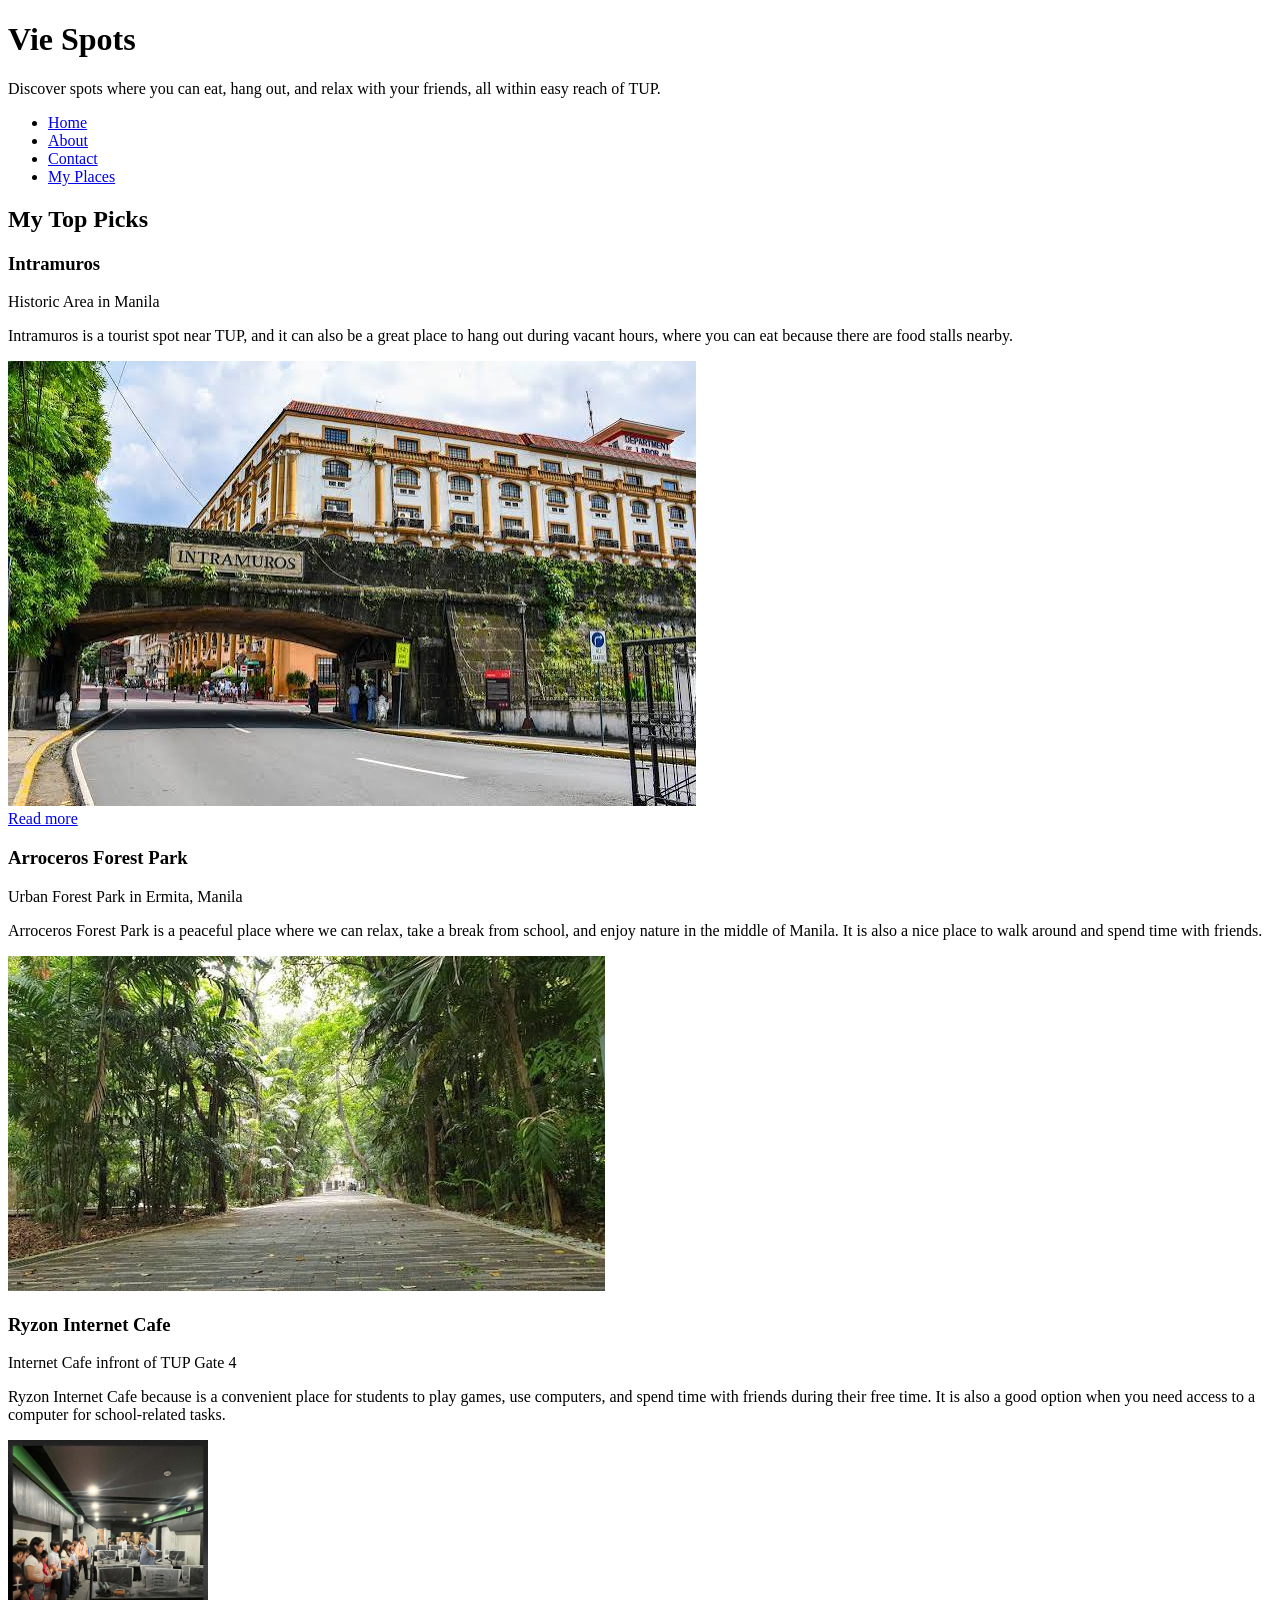
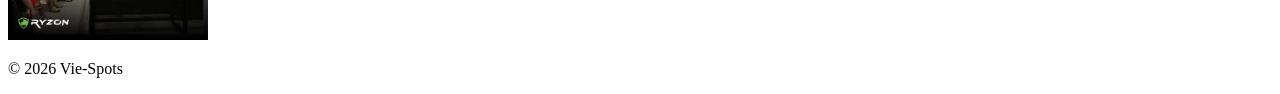
==== index.html @ 4626d5b2 "Add Intramuros place page" ====
<!DOCTYPE html>
<html>
<head>
  <title>Vie-Spots</title>
</head>

<body>

<header>
  <h1>Vie Spots</h1>

  <p>Discover spots where you can eat, hang out, and relax with your friends, all within easy reach of TUP.</p>
 
  <nav>
    <ul>
      <li><a href="index.html">Home</a></li>
      <li><a href="about.html">About</a></li>
      <li><a href="contact.html">Contact</a></li>
        <li>
      <a href="https://aldave-shanharvie.github.io/Shan-Harvie-Aldave/">My Places</a>
    </li>
    </ul>
  </nav>
</header>

<main>

<h2>My Top Picks</h2>

<article>
  <h3>Intramuros</h3>
  <p>Historic Area in Manila</p>
  <p>Intramuros is a tourist spot near TUP, and it can also be a great place to hang out during vacant hours, where you can eat because there are food stalls nearby.</p>
  <img src="intra.jpg" alt="Intramuros Entrance">
  
  <br>
    <a href="places/intramuros.html">Read more</a>
</article>

<article>
  <h3> Arroceros Forest Park </h3>
  <p>Urban Forest Park in Ermita, Manila</p>
  <p>Arroceros Forest Park is a peaceful place where we can relax, take a break from school, and enjoy nature in the middle of Manila. It is also a nice place to walk around and spend time with friends.</p>
  <img src="arroceros.jpg" alt="Sample view of the Park">
</article>

<article>
  <h3>Ryzon Internet Cafe</h3>
  <p>Internet Cafe infront of TUP Gate 4</p>
  <p>Ryzon Internet Cafe because is a convenient place for students to play games, use computers, and spend time with friends during their free time. It is also a good option when you need access to a computer for school-related tasks.</p>
  <img src="ryzon.jpg" alt="Inside the Shop" style="width: 200px; height: auto;">
</article>

</main>

<footer>
  <p>&copy; 2026 Vie-Spots</p>
</footer>

</body>
</html>
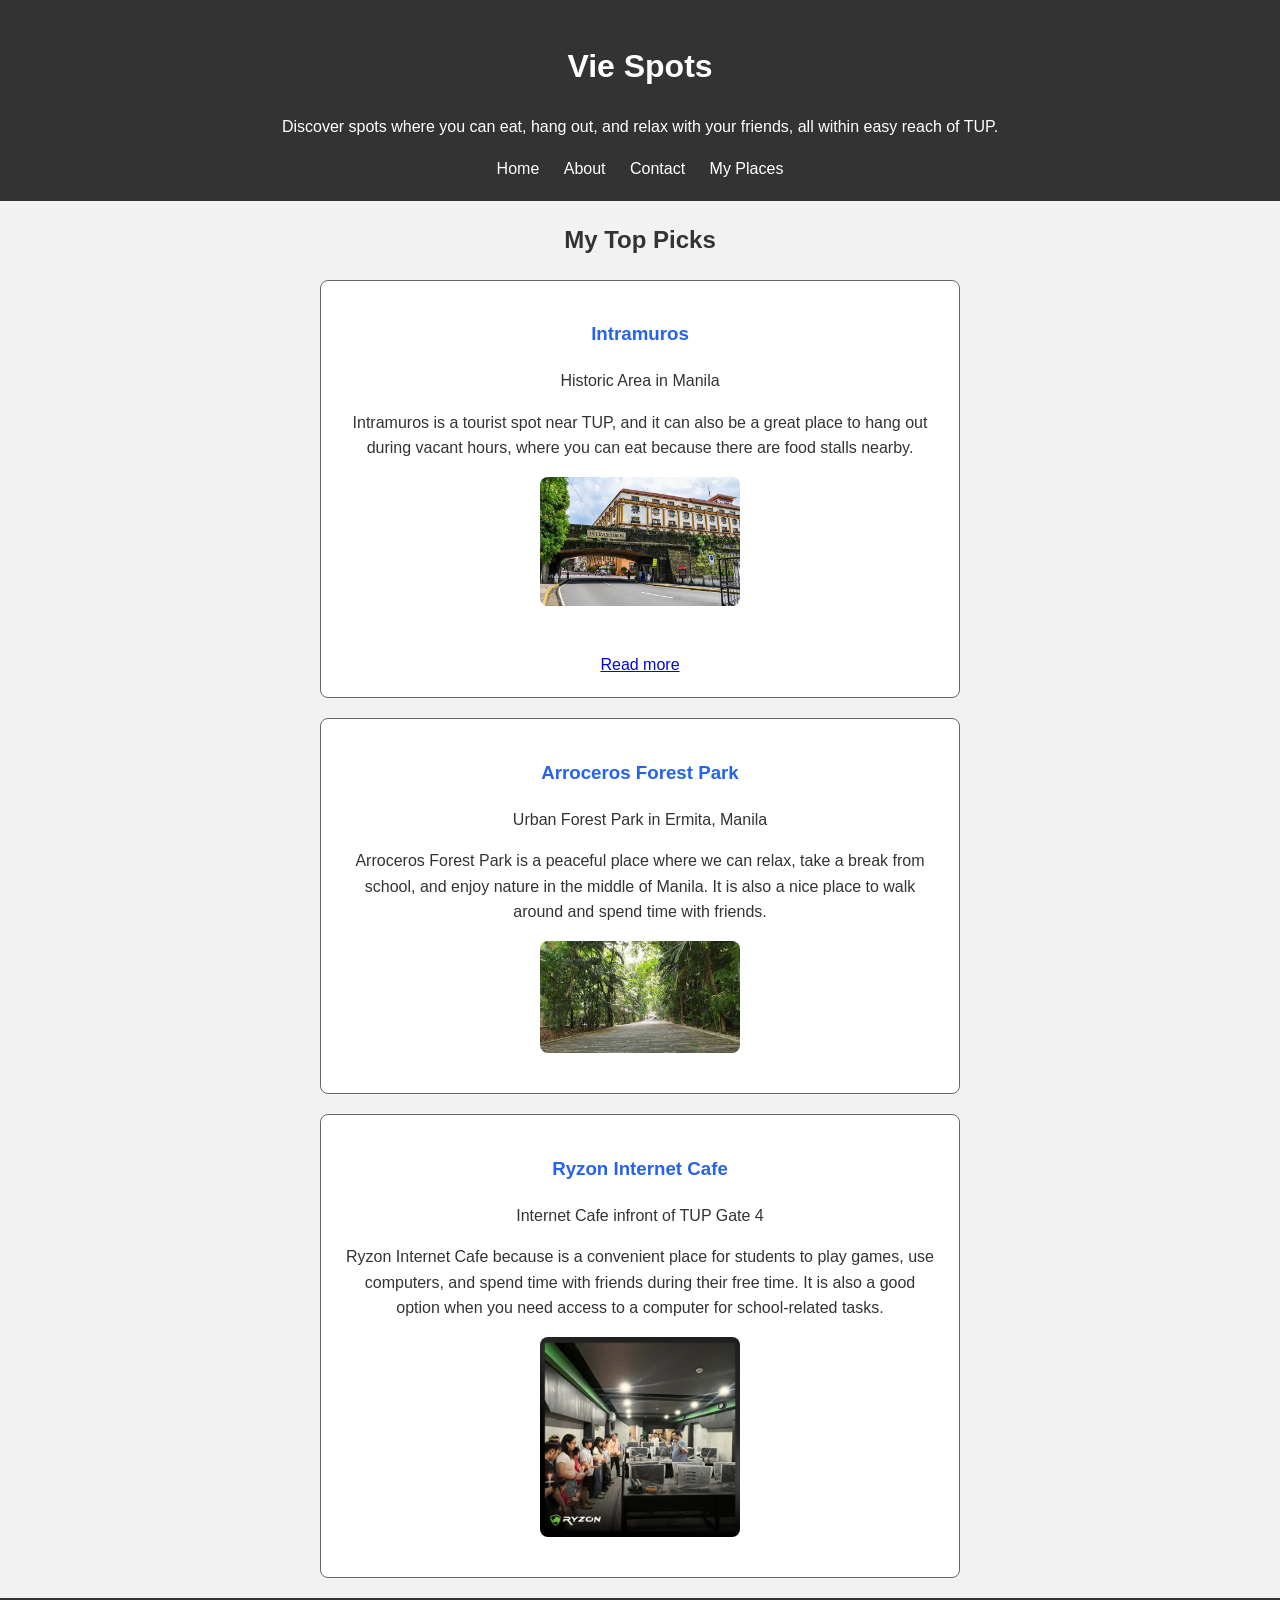
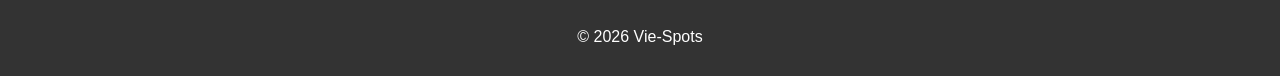
==== commit 781d983e: "Update web styling" ====
--- a/index.html
+++ b/index.html
@@ -2,6 +2,7 @@
 <html>
 <head>
   <title>Vie-Spots</title>
+   <link rel="stylesheet" href="style.css">
 </head>
 
 <body>
--- a/style.css
+++ b/style.css
@@ -0,0 +1,95 @@
+/* Variables */
+
+:root {
+  --brand-color: #2563eb;
+  --dark-ink: #333;
+  --muted-grey: #666;
+  --light-background: #f2f2f2;
+}
+
+/* Base Styles */
+
+* {
+  box-sizing: border-box;
+}
+
+body {
+  font-family: Arial, sans-serif;
+  margin: 0;
+  background-color: var(--light-background);
+  color: var(--dark-ink);
+  line-height: 1.6;
+}
+
+/* Layout Regions */
+
+header {
+  background-color: var(--dark-ink);
+  color: white;
+  padding: 20px;
+  text-align: center;
+}
+
+nav {
+  margin-top: 15px;
+}
+
+nav ul {
+  list-style: none;
+  padding: 0;
+  margin: 0;
+}
+
+nav li {
+  display: inline-block;
+  margin: 0 10px;
+}
+
+nav a {
+  color: white;
+  text-decoration: none;
+}
+
+nav a:hover {
+  color: var(--brand-color);
+}
+
+main {
+  width: 70%;
+  max-width: 800px;
+  margin: 20px auto;
+  text-align: center;
+}
+
+footer {
+  background-color: var(--dark-ink);
+  color: white;
+  text-align: center;
+  padding: 10px;
+}
+
+/* Components */
+
+article {
+  background-color: white;
+  border: 1px solid var(--muted-grey);
+  padding: 20px;
+  margin: 0 auto 20px;
+  width: 80%;
+  text-align: center;
+  border-radius: 8px;
+}
+
+article h2,
+article h3 {
+  color: var(--brand-color);
+}
+
+article img {
+  display: block;
+  width: 200px;
+  height: auto;
+  margin: 0 auto 20px;
+  border-radius: 8px;
+}
+```
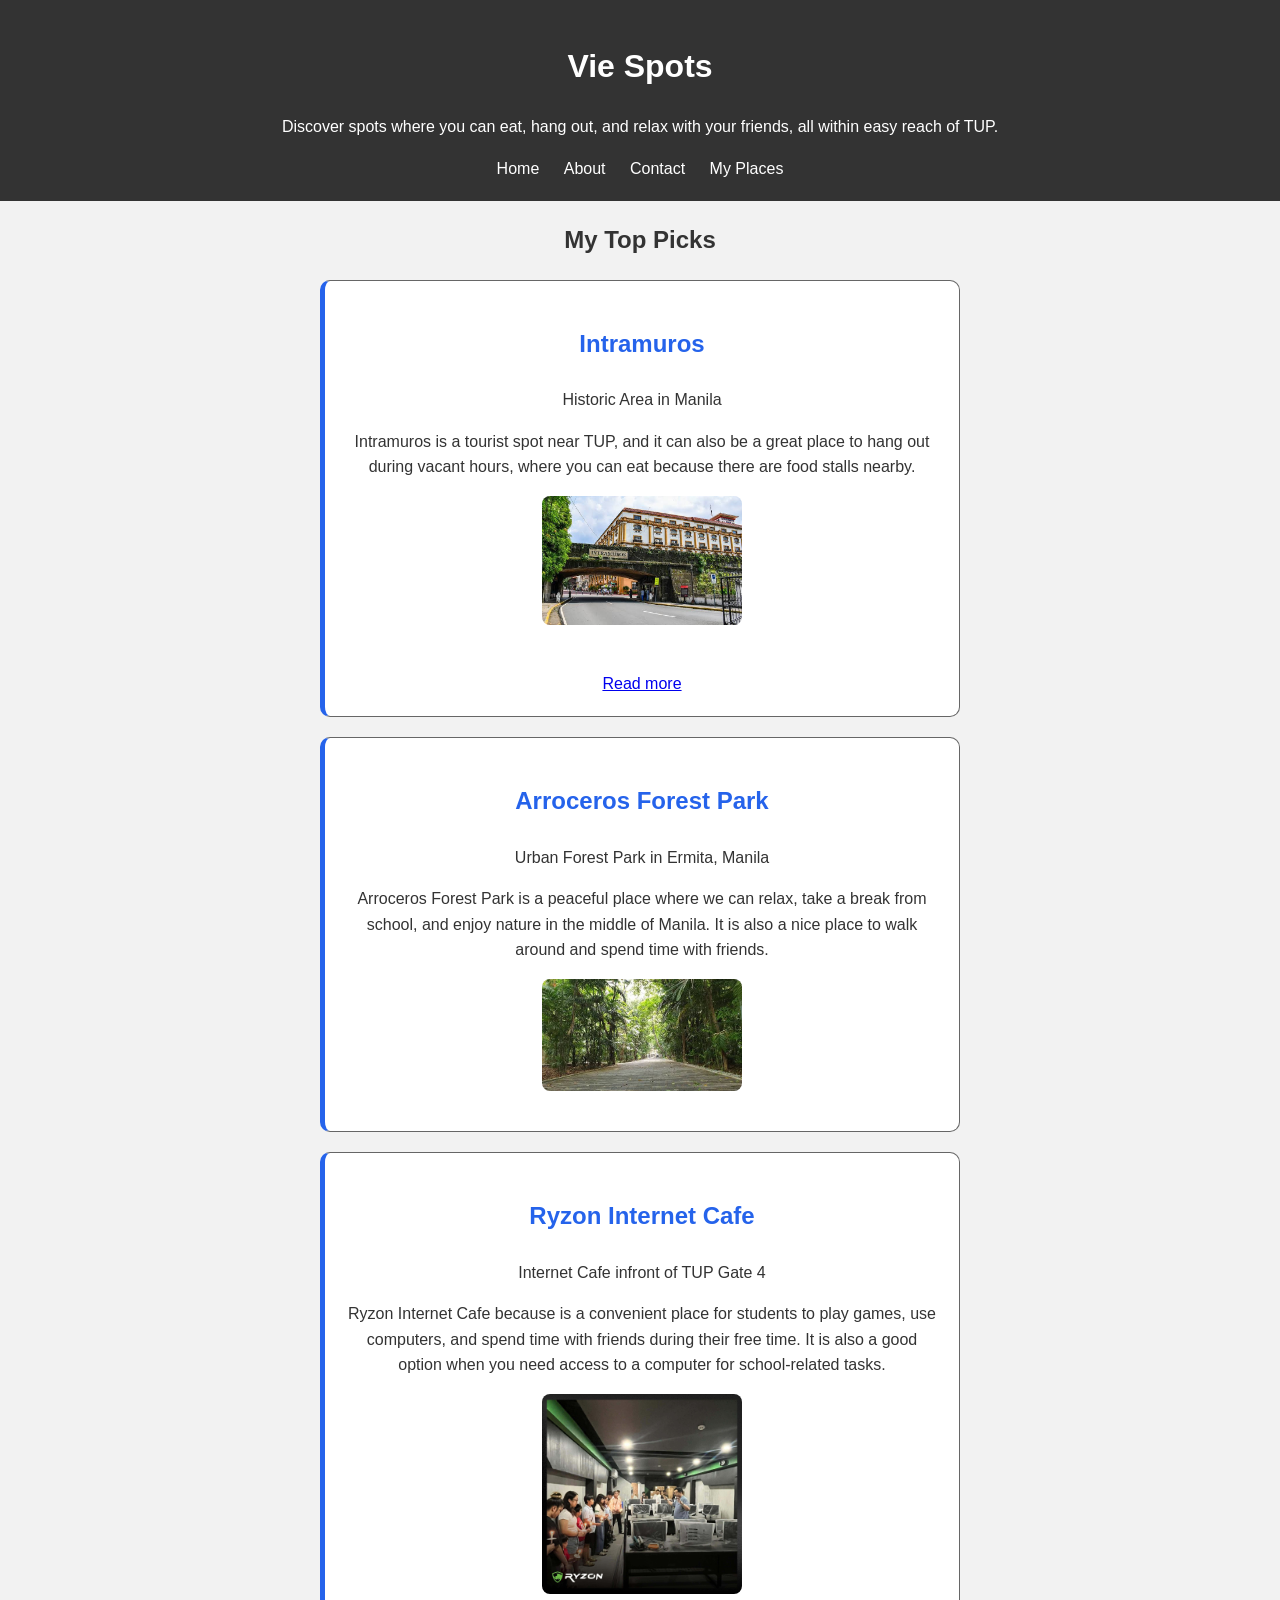
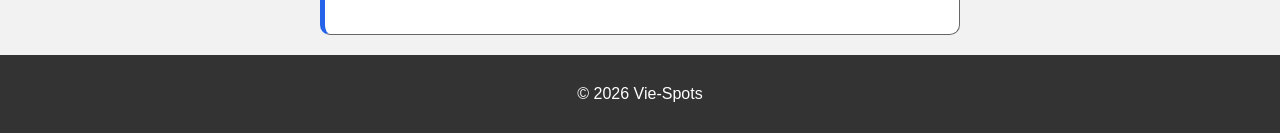
==== commit fbda7ac5: "Style place cards and contact form" ====
--- a/index.html
+++ b/index.html
@@ -28,7 +28,7 @@
 
 <h2>My Top Picks</h2>
 
-<article>
+<article class="place-card">
   <h3>Intramuros</h3>
   <p>Historic Area in Manila</p>
   <p>Intramuros is a tourist spot near TUP, and it can also be a great place to hang out during vacant hours, where you can eat because there are food stalls nearby.</p>
@@ -38,14 +38,14 @@
     <a href="places/intramuros.html">Read more</a>
 </article>
 
-<article>
+<article class="place-card">
   <h3> Arroceros Forest Park </h3>
   <p>Urban Forest Park in Ermita, Manila</p>
   <p>Arroceros Forest Park is a peaceful place where we can relax, take a break from school, and enjoy nature in the middle of Manila. It is also a nice place to walk around and spend time with friends.</p>
   <img src="arroceros.jpg" alt="Sample view of the Park">
 </article>
 
-<article>
+<article class="place-card">
   <h3>Ryzon Internet Cafe</h3>
   <p>Internet Cafe infront of TUP Gate 4</p>
   <p>Ryzon Internet Cafe because is a convenient place for students to play games, use computers, and spend time with friends during their free time. It is also a good option when you need access to a computer for school-related tasks.</p>
--- a/style.css
+++ b/style.css
@@ -92,4 +92,54 @@
   margin: 0 auto 20px;
   border-radius: 8px;
 }
-```
+
+/* Place Cards */
+
+.place-card {
+  background-color: white;
+  border-radius: 10px;
+  padding: 20px;
+  border-left: 5px solid var(--brand-color);
+  margin-bottom: 20px;
+}
+
+.place-card h3 {
+  font-size: 24px;
+  color: var(--brand-color);
+}
+
+/* Contact Form */
+
+fieldset {
+  padding: 20px;
+  border-radius: 10px;
+  border: 1px solid var(--muted-grey);
+}
+
+legend {
+  color: var(--brand-color);
+  font-size: 20px;
+  font-weight: bold;
+}
+
+input,
+textarea,
+select {
+  padding: 10px;
+}
+
+input:focus,
+textarea:focus,
+select:focus {
+  outline: 3px solid var(--brand-color);
+  outline-offset: 2px;
+}
+
+button[type="submit"] {
+  background-color: var(--brand-color);
+  color: white;
+  padding: 10px 20px;
+  border: none;
+  border-radius: 5px;
+  cursor: pointer;
+}
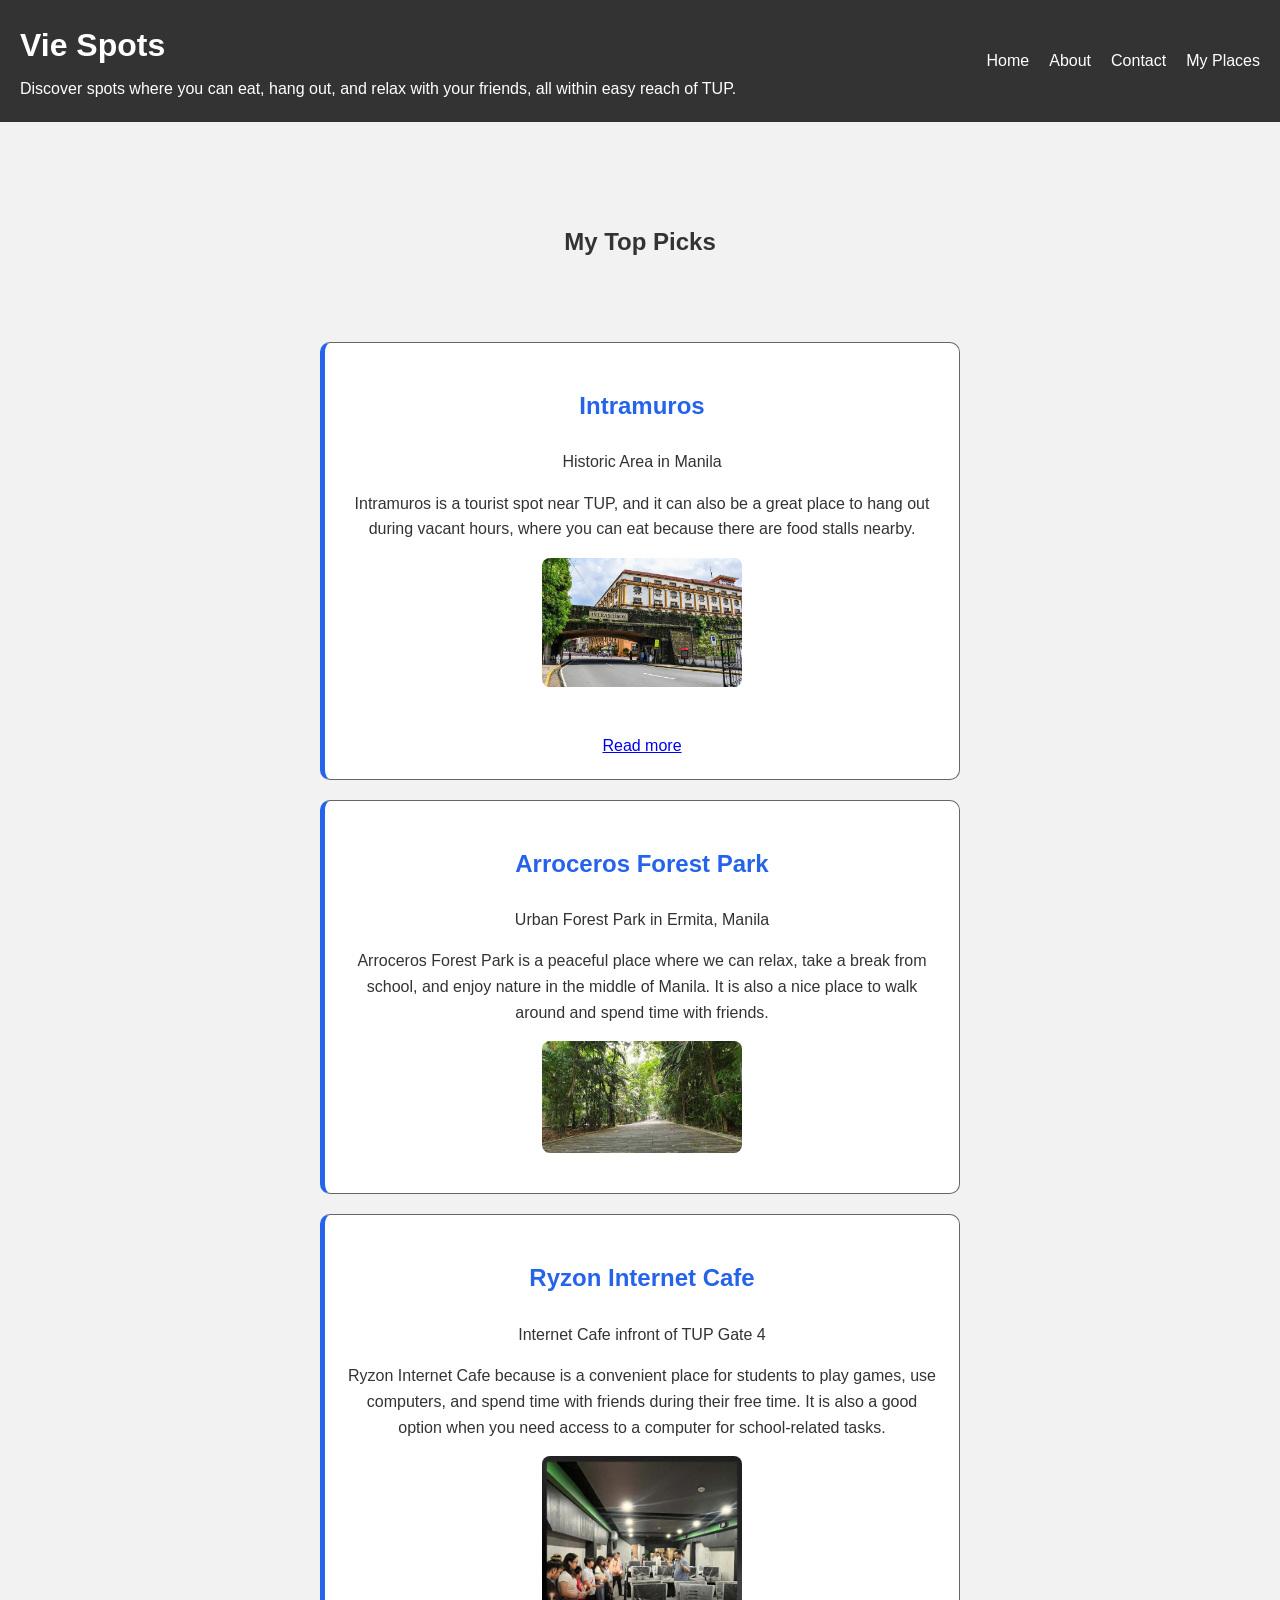
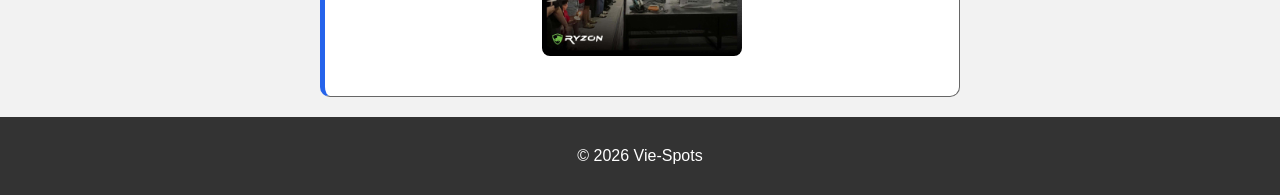
==== commit e1b70c49: "Rebuild guide header with flexbox" ====
--- a/index.html
+++ b/index.html
@@ -2,44 +2,48 @@
 <html>
 <head>
   <title>Vie-Spots</title>
-   <link rel="stylesheet" href="style.css">
+  <link rel="stylesheet" href="style.css">
 </head>
 
 <body>
 
-<header>
-  <h1>Vie Spots</h1>
+<header class="site-header">
 
-  <p>Discover spots where you can eat, hang out, and relax with your friends, all within easy reach of TUP.</p>
- 
+  <div class="header-info">
+    <h1>Vie Spots</h1>
+
+    <p>Discover spots where you can eat, hang out, and relax with your friends, all within easy reach of TUP.</p>
+  </div>
+
   <nav>
     <ul>
       <li><a href="index.html">Home</a></li>
       <li><a href="about.html">About</a></li>
       <li><a href="contact.html">Contact</a></li>
-        <li>
-      <a href="https://aldave-shanharvie.github.io/Shan-Harvie-Aldave/">My Places</a>
-    </li>
+      <li><a href="https://aldave-shanharvie.github.io/Shan-Harvie-Aldave/">My Places</a></li>
     </ul>
   </nav>
+
 </header>
 
 <main>
 
-<h2>My Top Picks</h2>
+<section class="hero">
+  <h2>My Top Picks</h2>
+</section>
 
 <article class="place-card">
   <h3>Intramuros</h3>
   <p>Historic Area in Manila</p>
   <p>Intramuros is a tourist spot near TUP, and it can also be a great place to hang out during vacant hours, where you can eat because there are food stalls nearby.</p>
   <img src="intra.jpg" alt="Intramuros Entrance">
-  
+
   <br>
-    <a href="places/intramuros.html">Read more</a>
+  <a href="places/intramuros.html">Read more</a>
 </article>
 
 <article class="place-card">
-  <h3> Arroceros Forest Park </h3>
+  <h3>Arroceros Forest Park</h3>
   <p>Urban Forest Park in Ermita, Manila</p>
   <p>Arroceros Forest Park is a peaceful place where we can relax, take a break from school, and enjoy nature in the middle of Manila. It is also a nice place to walk around and spend time with friends.</p>
   <img src="arroceros.jpg" alt="Sample view of the Park">
--- a/style.css
+++ b/style.css
@@ -23,34 +23,37 @@
 
 /* Layout Regions */
 
-header {
+.site-header {
   background-color: var(--dark-ink);
   color: white;
   padding: 20px;
-  text-align: center;
+  display: flex;
+  justify-content: space-between;
+  align-items: center;
 }
 
-nav {
-  margin-top: 15px;
+.header-info h1 {
+  margin: 0;
 }
 
-nav ul {
+.header-info p {
+  margin: 5px 0 0;
+}
+
+.site-header nav ul {
+  display: flex;
+  gap: 20px;
   list-style: none;
   padding: 0;
   margin: 0;
 }
 
-nav li {
-  display: inline-block;
-  margin: 0 10px;
-}
-
-nav a {
+.site-header nav a {
   color: white;
   text-decoration: none;
 }
 
-nav a:hover {
+.site-header nav a:hover {
   color: var(--brand-color);
 }
 
@@ -59,6 +62,15 @@
   max-width: 800px;
   margin: 20px auto;
   text-align: center;
+}
+
+/* Centered Element */
+
+.hero {
+  height: 200px;
+  display: flex;
+  justify-content: center;
+  align-items: center;
 }
 
 footer {
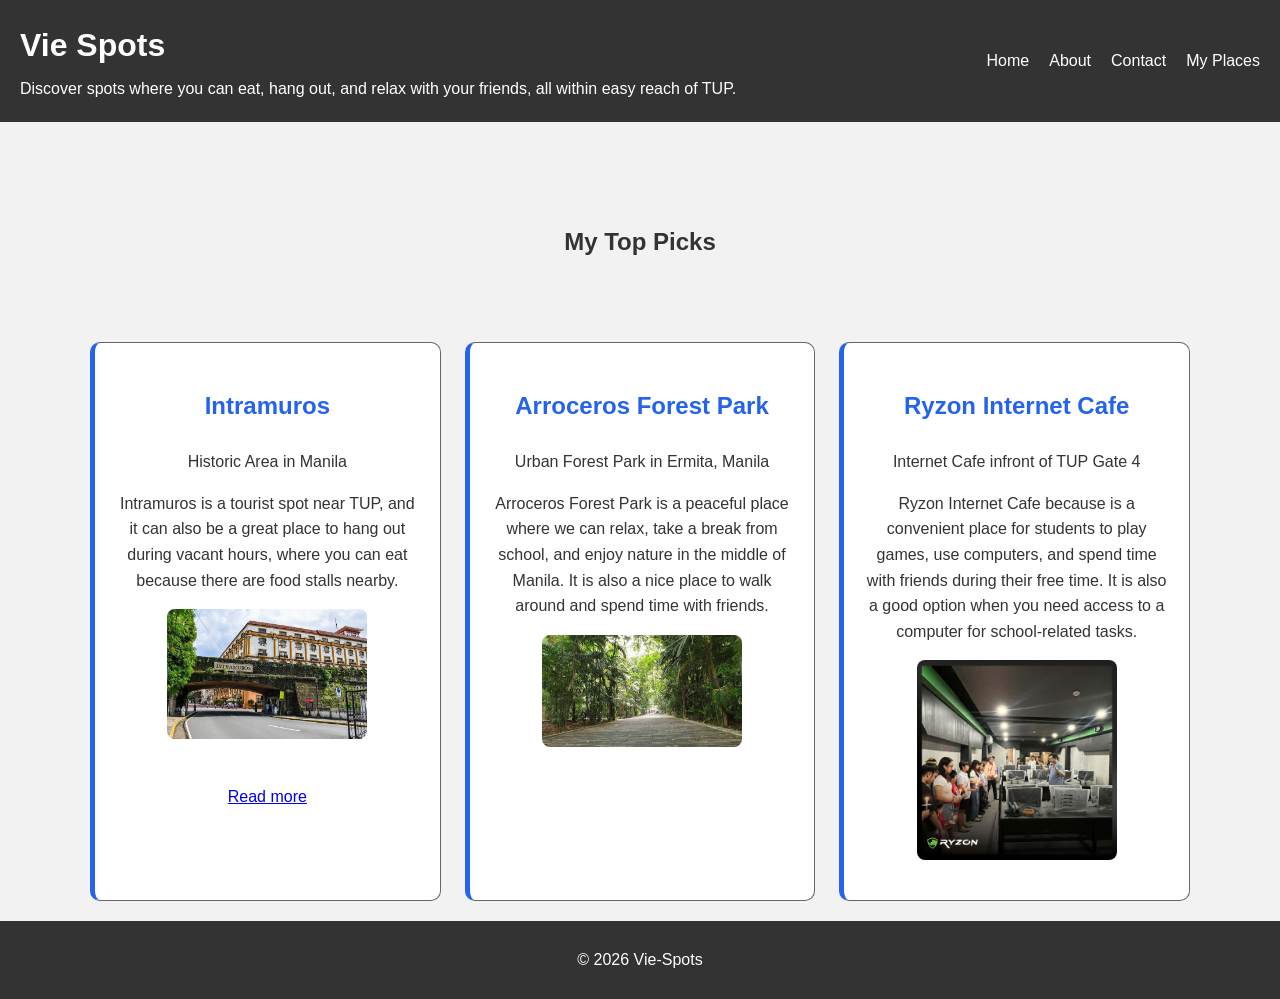
==== commit c26a3ddb: "Update product card horizontally" ====
--- a/index.html
+++ b/index.html
@@ -32,29 +32,33 @@
   <h2>My Top Picks</h2>
 </section>
 
-<article class="place-card">
-  <h3>Intramuros</h3>
-  <p>Historic Area in Manila</p>
-  <p>Intramuros is a tourist spot near TUP, and it can also be a great place to hang out during vacant hours, where you can eat because there are food stalls nearby.</p>
-  <img src="intra.jpg" alt="Intramuros Entrance">
+<section class="place-grid">
 
-  <br>
-  <a href="places/intramuros.html">Read more</a>
-</article>
+  <article class="place-card">
+    <h3>Intramuros</h3>
+    <p>Historic Area in Manila</p>
+    <p>Intramuros is a tourist spot near TUP, and it can also be a great place to hang out during vacant hours, where you can eat because there are food stalls nearby.</p>
+    <img src="intra.jpg" alt="Intramuros Entrance">
 
-<article class="place-card">
-  <h3>Arroceros Forest Park</h3>
-  <p>Urban Forest Park in Ermita, Manila</p>
-  <p>Arroceros Forest Park is a peaceful place where we can relax, take a break from school, and enjoy nature in the middle of Manila. It is also a nice place to walk around and spend time with friends.</p>
-  <img src="arroceros.jpg" alt="Sample view of the Park">
-</article>
+    <br>
+    <a href="places/intramuros.html">Read more</a>
+  </article>
 
-<article class="place-card">
-  <h3>Ryzon Internet Cafe</h3>
-  <p>Internet Cafe infront of TUP Gate 4</p>
-  <p>Ryzon Internet Cafe because is a convenient place for students to play games, use computers, and spend time with friends during their free time. It is also a good option when you need access to a computer for school-related tasks.</p>
-  <img src="ryzon.jpg" alt="Inside the Shop" style="width: 200px; height: auto;">
-</article>
+  <article class="place-card">
+    <h3>Arroceros Forest Park</h3>
+    <p>Urban Forest Park in Ermita, Manila</p>
+    <p>Arroceros Forest Park is a peaceful place where we can relax, take a break from school, and enjoy nature in the middle of Manila. It is also a nice place to walk around and spend time with friends.</p>
+    <img src="arroceros.jpg" alt="Sample view of the Park">
+  </article>
+
+  <article class="place-card">
+    <h3>Ryzon Internet Cafe</h3>
+    <p>Internet Cafe infront of TUP Gate 4</p>
+    <p>Ryzon Internet Cafe because is a convenient place for students to play games, use computers, and spend time with friends during their free time. It is also a good option when you need access to a computer for school-related tasks.</p>
+    <img src="ryzon.jpg" alt="Inside the Shop">
+  </article>
+
+</section>
 
 </main>
 
--- a/style.css
+++ b/style.css
@@ -58,8 +58,8 @@
 }
 
 main {
-  width: 70%;
-  max-width: 800px;
+  width: 90%;
+  max-width: 1100px;
   margin: 20px auto;
   text-align: center;
 }
@@ -73,51 +73,53 @@
   align-items: center;
 }
 
+/* Place Grid */
+
+.place-grid {
+  display: flex;
+  flex-wrap: wrap;
+  gap: 24px;
+}
+
+/* Place Cards */
+
+.place-card {
+  flex: 1 1 240px;
+  background-color: white;
+  border-radius: 10px;
+  padding: 20px;
+  border-left: 5px solid var(--brand-color);
+  text-align: center;
+}
+
+.place-card h3 {
+  font-size: 24px;
+  color: var(--brand-color);
+}
+
+.place-card img {
+  display: block;
+  width: 200px;
+  max-width: 100%;
+  height: auto;
+  margin: 0 auto 20px;
+  border-radius: 8px;
+}
+
+/* Components */
+
+article {
+  border: 1px solid var(--muted-grey);
+}
+
+/* Footer */
+
 footer {
   background-color: var(--dark-ink);
   color: white;
   text-align: center;
   padding: 10px;
-}
-
-/* Components */
-
-article {
-  background-color: white;
-  border: 1px solid var(--muted-grey);
-  padding: 20px;
-  margin: 0 auto 20px;
-  width: 80%;
-  text-align: center;
-  border-radius: 8px;
-}
-
-article h2,
-article h3 {
-  color: var(--brand-color);
-}
-
-article img {
-  display: block;
-  width: 200px;
-  height: auto;
-  margin: 0 auto 20px;
-  border-radius: 8px;
-}
-
-/* Place Cards */
-
-.place-card {
-  background-color: white;
-  border-radius: 10px;
-  padding: 20px;
-  border-left: 5px solid var(--brand-color);
-  margin-bottom: 20px;
-}
-
-.place-card h3 {
-  font-size: 24px;
-  color: var(--brand-color);
+  margin-top: 20px;
 }
 
 /* Contact Form */
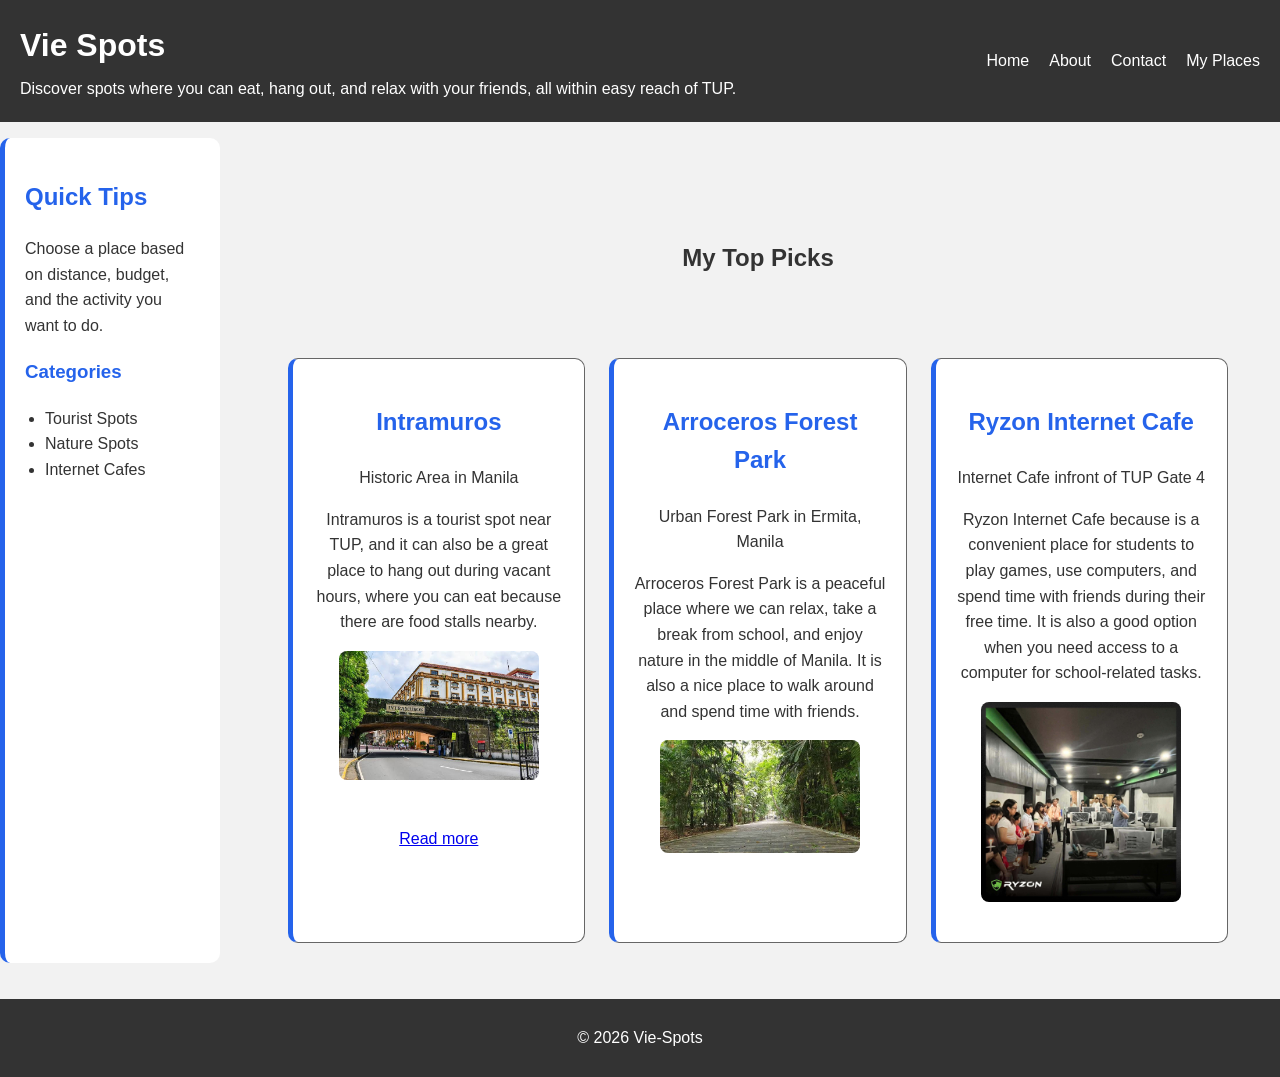
==== commit e991395e: "Add grid layout" ====
--- a/index.html
+++ b/index.html
@@ -7,64 +7,92 @@
 
 <body>
 
-<header class="site-header">
+<div class="page">
 
-  <div class="header-info">
-    <h1>Vie Spots</h1>
+  <header class="site-header">
 
-    <p>Discover spots where you can eat, hang out, and relax with your friends, all within easy reach of TUP.</p>
-  </div>
+    <div class="header-info">
+      <h1>Vie Spots</h1>
 
-  <nav>
+      <p>Discover spots where you can eat, hang out, and relax with your friends, all within easy reach of TUP.</p>
+    </div>
+
+    <nav>
+      <ul>
+        <li><a href="index.html">Home</a></li>
+        <li><a href="about.html">About</a></li>
+        <li><a href="contact.html">Contact</a></li>
+        <li><a href="https://aldave-shanharvie.github.io/Shan-Harvie-Aldave/">My Places</a></li>
+      </ul>
+    </nav>
+
+  </header>
+
+  <aside>
+    <h2>Quick Tips</h2>
+
+    <p>Choose a place based on distance, budget, and the activity you want to do.</p>
+
+    <h3>Categories</h3>
+
     <ul>
-      <li><a href="index.html">Home</a></li>
-      <li><a href="about.html">About</a></li>
-      <li><a href="contact.html">Contact</a></li>
-      <li><a href="https://aldave-shanharvie.github.io/Shan-Harvie-Aldave/">My Places</a></li>
+      <li>Tourist Spots</li>
+      <li>Nature Spots</li>
+      <li>Internet Cafes</li>
     </ul>
-  </nav>
+  </aside>
 
-</header>
+  <main>
 
-<main>
+    <section class="hero">
+      <h2>My Top Picks</h2>
+    </section>
 
-<section class="hero">
-  <h2>My Top Picks</h2>
-</section>
+    <section class="place-grid">
 
-<section class="place-grid">
+      <article class="place-card">
+        <h3>Intramuros</h3>
 
-  <article class="place-card">
-    <h3>Intramuros</h3>
-    <p>Historic Area in Manila</p>
-    <p>Intramuros is a tourist spot near TUP, and it can also be a great place to hang out during vacant hours, where you can eat because there are food stalls nearby.</p>
-    <img src="intra.jpg" alt="Intramuros Entrance">
+        <p>Historic Area in Manila</p>
 
-    <br>
-    <a href="places/intramuros.html">Read more</a>
-  </article>
+        <p>Intramuros is a tourist spot near TUP, and it can also be a great place to hang out during vacant hours, where you can eat because there are food stalls nearby.</p>
 
-  <article class="place-card">
-    <h3>Arroceros Forest Park</h3>
-    <p>Urban Forest Park in Ermita, Manila</p>
-    <p>Arroceros Forest Park is a peaceful place where we can relax, take a break from school, and enjoy nature in the middle of Manila. It is also a nice place to walk around and spend time with friends.</p>
-    <img src="arroceros.jpg" alt="Sample view of the Park">
-  </article>
+        <img src="intra.jpg" alt="Intramuros Entrance">
 
-  <article class="place-card">
-    <h3>Ryzon Internet Cafe</h3>
-    <p>Internet Cafe infront of TUP Gate 4</p>
-    <p>Ryzon Internet Cafe because is a convenient place for students to play games, use computers, and spend time with friends during their free time. It is also a good option when you need access to a computer for school-related tasks.</p>
-    <img src="ryzon.jpg" alt="Inside the Shop">
-  </article>
+        <br>
 
-</section>
+        <a href="places/intramuros.html">Read more</a>
+      </article>
 
-</main>
+      <article class="place-card">
+        <h3>Arroceros Forest Park</h3>
 
-<footer>
-  <p>&copy; 2026 Vie-Spots</p>
-</footer>
+        <p>Urban Forest Park in Ermita, Manila</p>
+
+        <p>Arroceros Forest Park is a peaceful place where we can relax, take a break from school, and enjoy nature in the middle of Manila. It is also a nice place to walk around and spend time with friends.</p>
+
+        <img src="arroceros.jpg" alt="Sample view of the Park">
+      </article>
+
+      <article class="place-card">
+        <h3>Ryzon Internet Cafe</h3>
+
+        <p>Internet Cafe infront of TUP Gate 4</p>
+
+        <p>Ryzon Internet Cafe because is a convenient place for students to play games, use computers, and spend time with friends during their free time. It is also a good option when you need access to a computer for school-related tasks.</p>
+
+        <img src="ryzon.jpg" alt="Inside the Shop">
+      </article>
+
+    </section>
+
+  </main>
+
+  <footer>
+    <p>&copy; 2026 Vie-Spots</p>
+  </footer>
+
+</div>
 
 </body>
 </html>
--- a/style.css
+++ b/style.css
@@ -21,6 +21,34 @@
   line-height: 1.6;
 }
 
+/* Page Grid Layout */
+
+.page {
+  display: grid;
+  grid-template-columns: 220px 1fr;
+  grid-template-areas:
+    "masthead masthead"
+    "side     main"
+    "foot     foot";
+  gap: 16px;
+}
+
+.site-header {
+  grid-area: masthead;
+}
+
+aside {
+  grid-area: side;
+}
+
+main {
+  grid-area: main;
+}
+
+footer {
+  grid-area: foot;
+}
+
 /* Layout Regions */
 
 .site-header {
@@ -56,6 +84,26 @@
 .site-header nav a:hover {
   color: var(--brand-color);
 }
+
+/* Sidebar */
+
+aside {
+  background-color: white;
+  padding: 20px;
+  border-radius: 10px;
+  border-left: 5px solid var(--brand-color);
+}
+
+aside h2,
+aside h3 {
+  color: var(--brand-color);
+}
+
+aside ul {
+  padding-left: 20px;
+}
+
+/* Main */
 
 main {
   width: 90%;
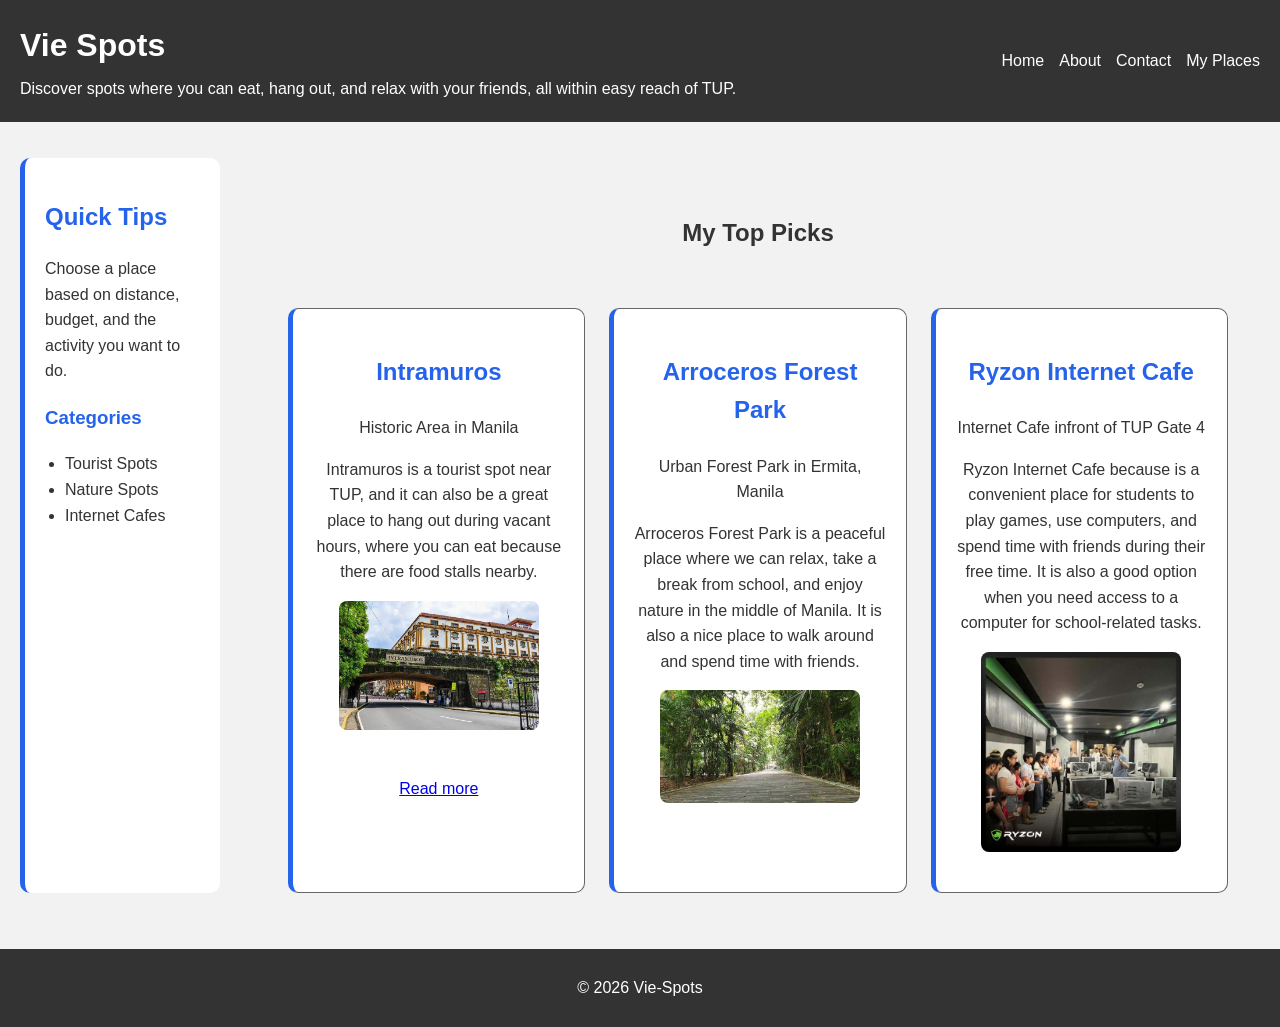
==== commit 928c91e6: "Make page responsive" ====
--- a/index.html
+++ b/index.html
@@ -1,6 +1,7 @@
 <!DOCTYPE html>
 <html>
 <head>
+  <meta name="viewport" content="width=device-width, initial-scale=1.0">
   <title>Vie-Spots</title>
   <link rel="stylesheet" href="style.css">
 </head>
--- a/style.css
+++ b/style.css
@@ -21,15 +21,16 @@
   line-height: 1.6;
 }
 
-/* Page Grid Layout */
+/* Mobile Page Grid */
 
 .page {
   display: grid;
-  grid-template-columns: 220px 1fr;
+  grid-template-columns: 1fr;
   grid-template-areas:
-    "masthead masthead"
-    "side     main"
-    "foot     foot";
+    "masthead"
+    "main"
+    "side"
+    "foot";
   gap: 16px;
 }
 
@@ -49,15 +50,15 @@
   grid-area: foot;
 }
 
-/* Layout Regions */
+/* Header */
 
 .site-header {
   background-color: var(--dark-ink);
   color: white;
   padding: 20px;
   display: flex;
-  justify-content: space-between;
-  align-items: center;
+  flex-direction: column;
+  gap: 15px;
 }
 
 .header-info h1 {
@@ -70,7 +71,8 @@
 
 .site-header nav ul {
   display: flex;
-  gap: 20px;
+  flex-wrap: wrap;
+  gap: 15px;
   list-style: none;
   padding: 0;
   margin: 0;
@@ -90,6 +92,7 @@
 aside {
   background-color: white;
   padding: 20px;
+  margin: 0 5%;
   border-radius: 10px;
   border-left: 5px solid var(--brand-color);
 }
@@ -112,10 +115,10 @@
   text-align: center;
 }
 
-/* Centered Element */
+/* Hero */
 
 .hero {
-  height: 200px;
+  min-height: 150px;
   display: flex;
   justify-content: center;
   align-items: center;
@@ -133,6 +136,7 @@
 
 .place-card {
   flex: 1 1 240px;
+  min-width: 0;
   background-color: white;
   border-radius: 10px;
   padding: 20px;
@@ -188,6 +192,7 @@
 textarea,
 select {
   padding: 10px;
+  max-width: 100%;
 }
 
 input:focus,
@@ -204,4 +209,31 @@
   border: none;
   border-radius: 5px;
   cursor: pointer;
+}
+
+/* Tablet and Up */
+
+@media (min-width: 700px) {
+
+  .page {
+    grid-template-columns: 220px 1fr;
+    grid-template-areas:
+      "masthead masthead"
+      "side     main"
+      "foot     foot";
+  }
+
+  .site-header {
+    flex-direction: row;
+    justify-content: space-between;
+    align-items: center;
+  }
+
+  aside {
+    margin: 20px 0 20px 20px;
+  }
+
+  main {
+    margin: 20px auto;
+  }
 }
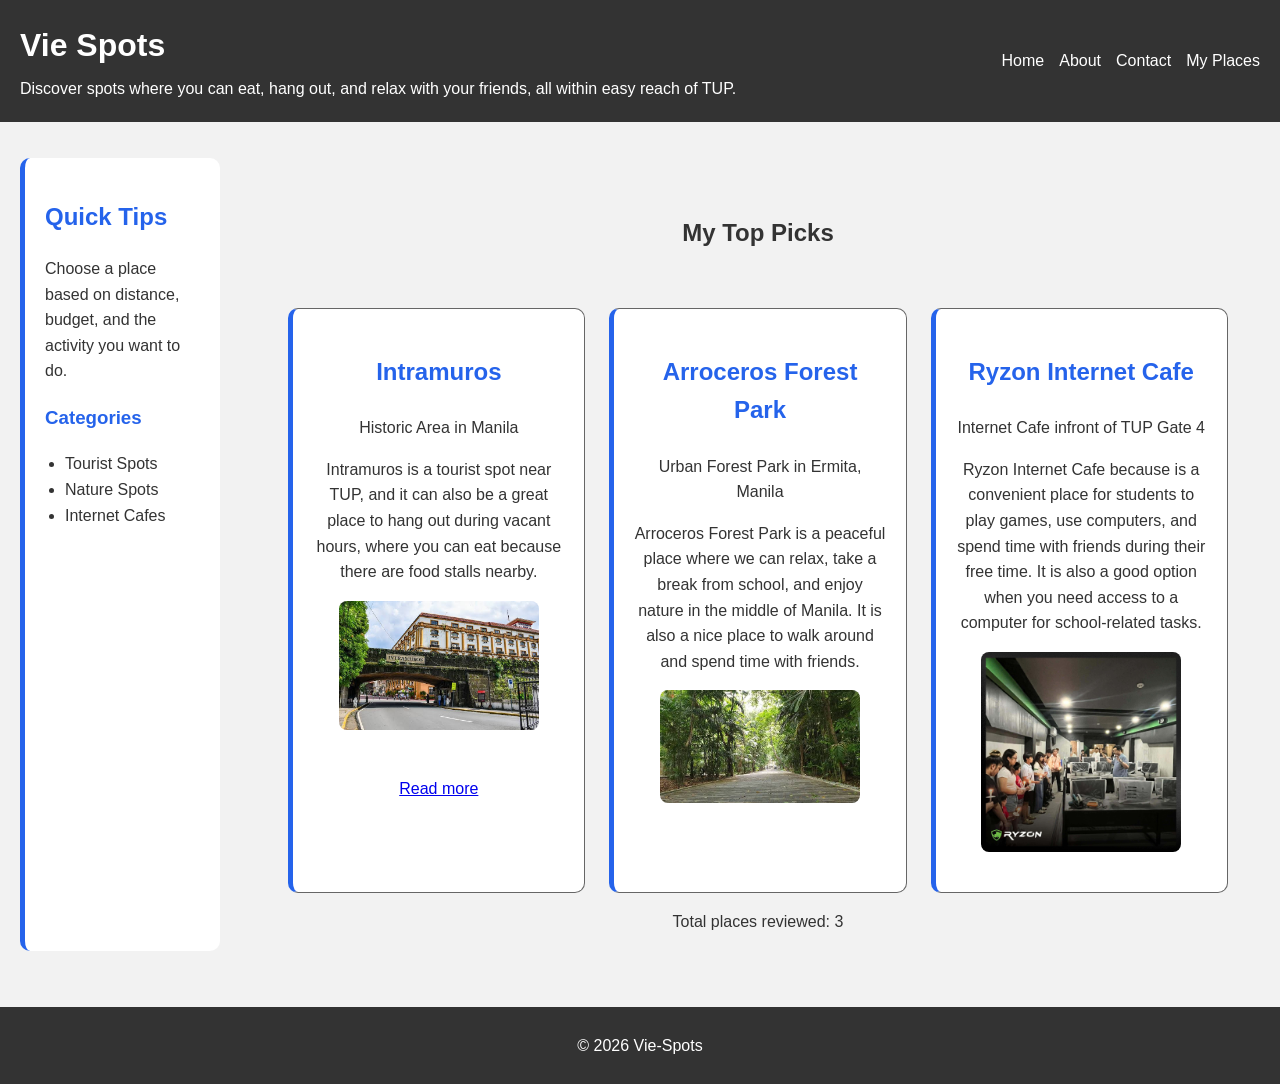
==== commit e52bfd34: "Add Javascript" ====
--- a/index.html
+++ b/index.html
@@ -1,11 +1,12 @@
+
 <!DOCTYPE html>
 <html>
 <head>
+  <meta charset="UTF-8">
   <meta name="viewport" content="width=device-width, initial-scale=1.0">
   <title>Vie-Spots</title>
   <link rel="stylesheet" href="style.css">
 </head>
-
 <body>
 
 <div class="page">
@@ -13,7 +14,7 @@
   <header class="site-header">
 
     <div class="header-info">
-      <h1>Vie Spots</h1>
+      <h1 id="guide-name">Vie Spots</h1>
 
       <p>Discover spots where you can eat, hang out, and relax with your friends, all within easy reach of TUP.</p>
     </div>
@@ -87,13 +88,16 @@
 
     </section>
 
+    <p>Total places reviewed: <span id="place-count">0</span></p>
+
   </main>
 
   <footer>
-    <p>&copy; 2026 Vie-Spots</p>
+    <p id="copyright">&copy; 2026 Vie-Spots</p>
   </footer>
 
 </div>
 
+<script src="script.js"></script>
 </body>
-</html>+</html>
